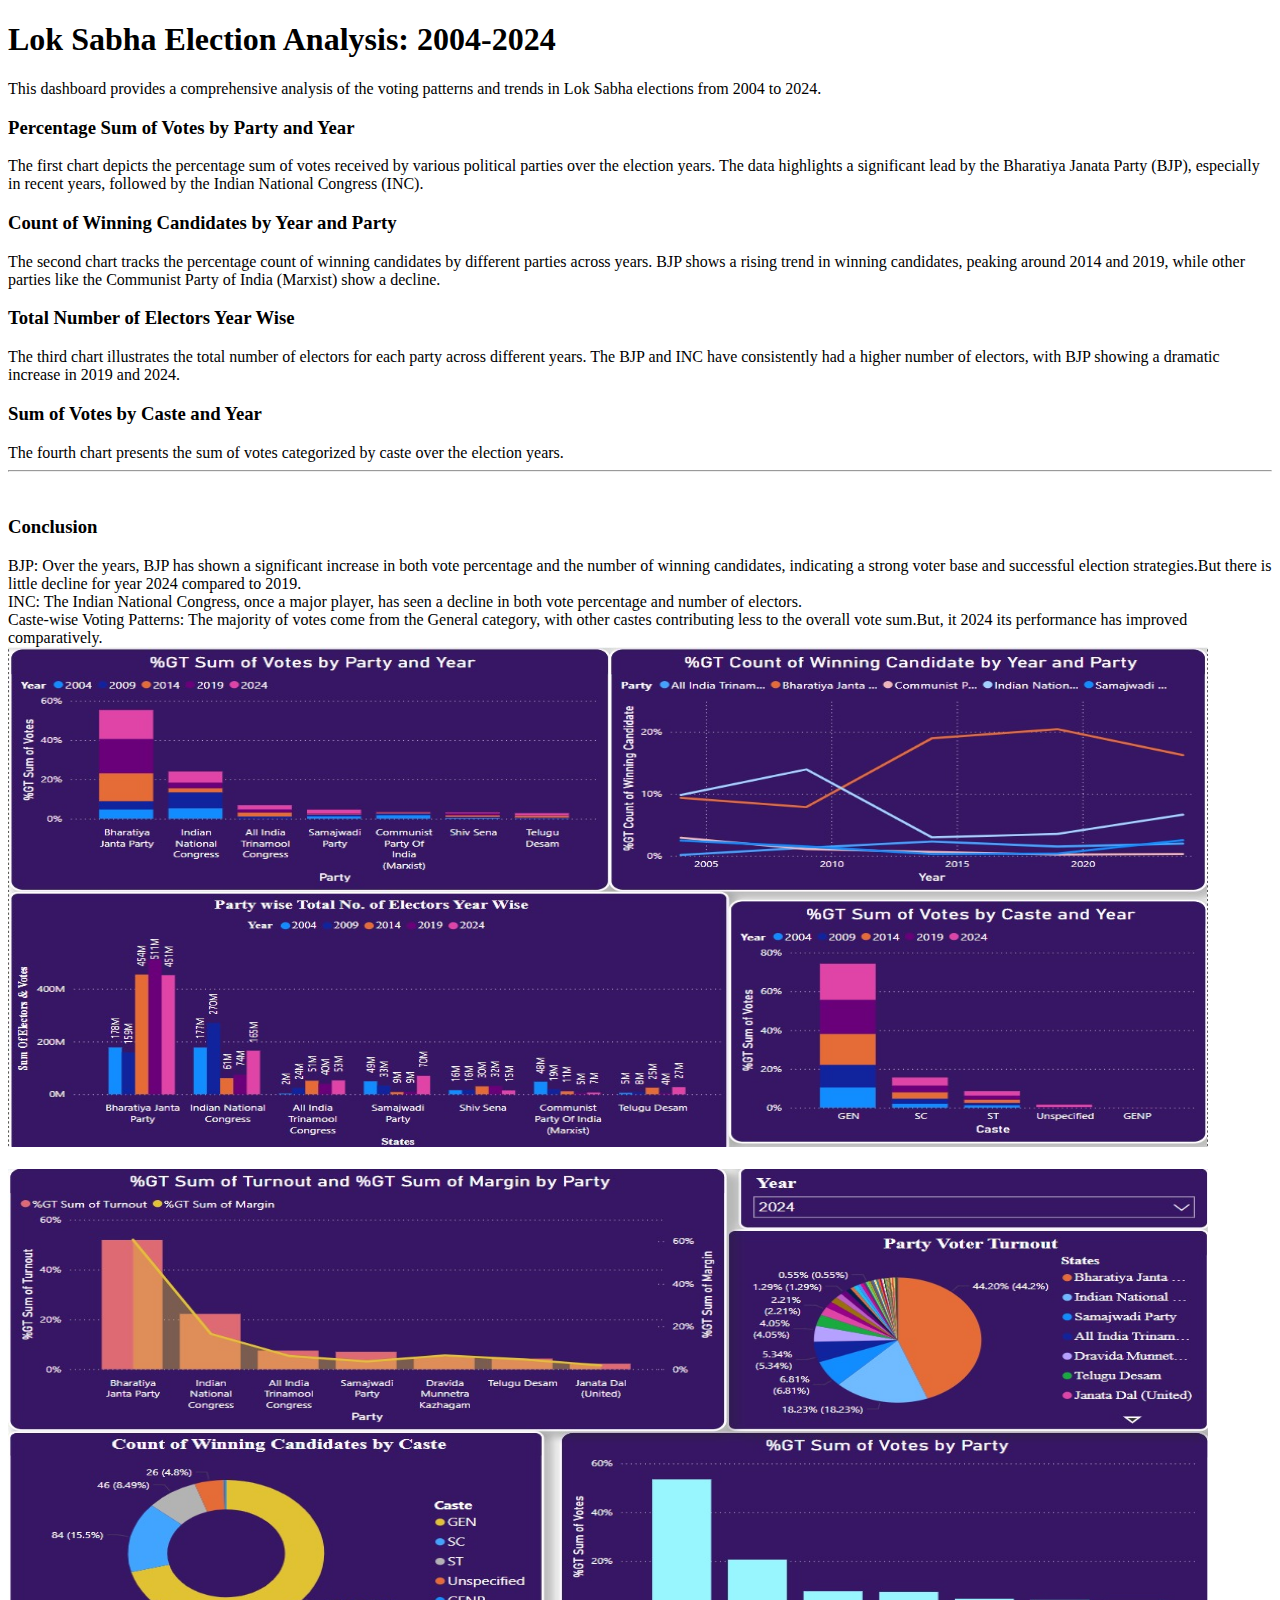
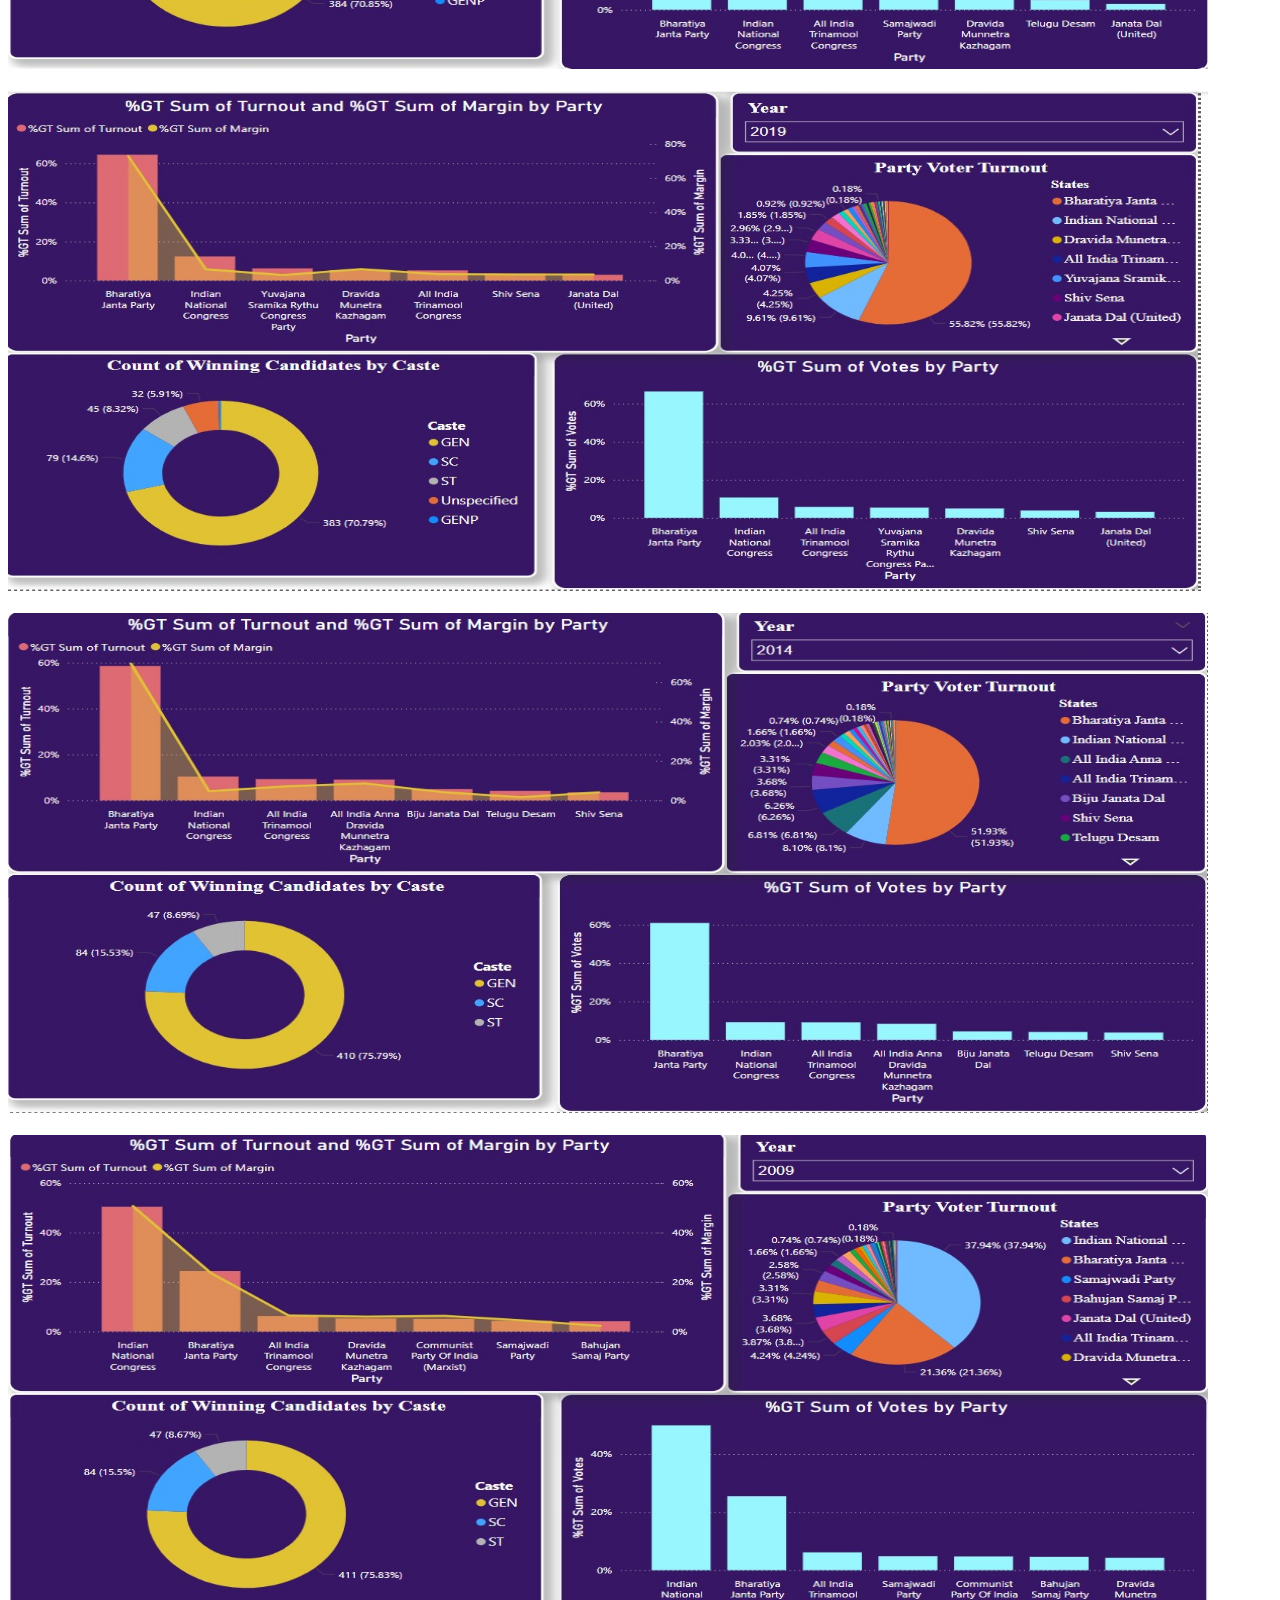
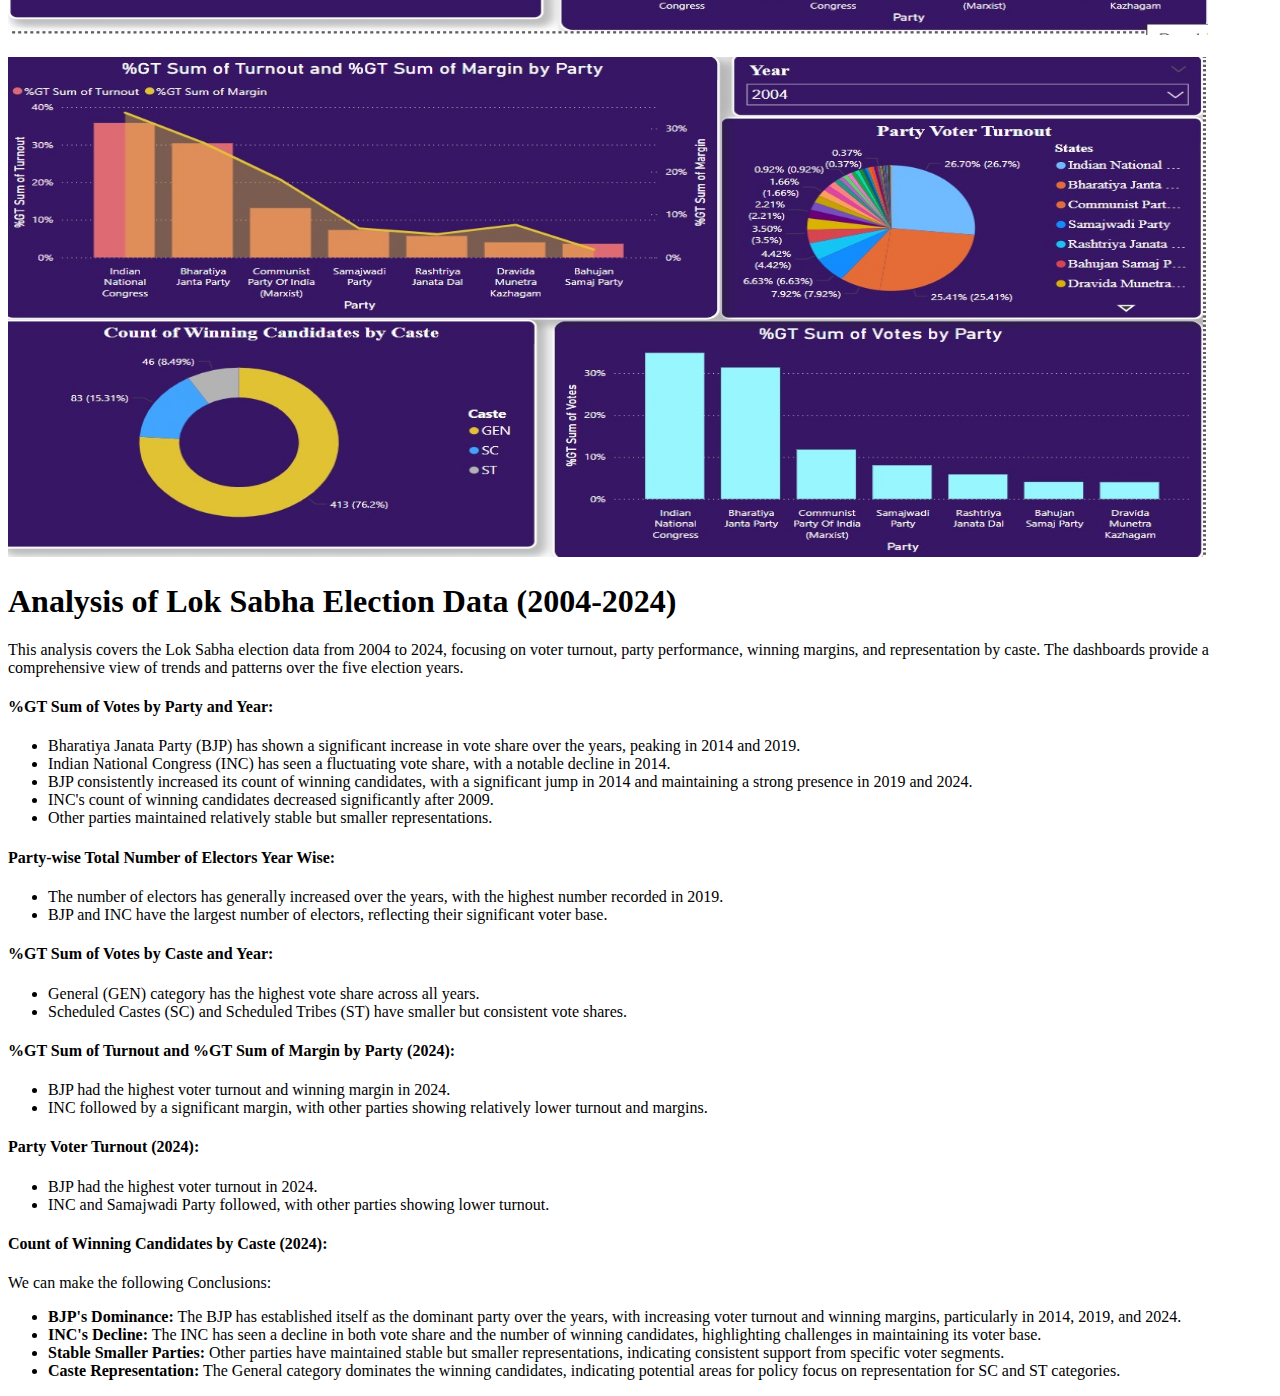
==== 2004-2024-analysis.html @ fdd02a53 "phase1" ====
<!DOCTYPE html>
<html lang="en">
<head>
    <meta charset="UTF-8">
    <meta name="viewport" content="width=device-width, initial-scale=1.0">
    <title>Document</title>
</head>
<body>
    <h1>Lok Sabha Election Analysis: 2004-2024</h1>
     This dashboard provides a comprehensive analysis of the voting patterns and trends in Lok Sabha elections from 2004 to 2024. 
    
    <h3>Percentage Sum of Votes by Party and Year</h3> 
    The first chart depicts the percentage sum of votes received by various political parties over the election years. The data highlights a significant lead by the Bharatiya Janata Party (BJP), especially in recent years, followed by the Indian National Congress (INC).
    
<h3>  Count of Winning Candidates by Year and Party</h3> 
The second chart tracks the percentage count of winning candidates by different parties across years. BJP shows a rising trend in winning candidates, peaking around 2014 and 2019, while other parties like the Communist Party of India (Marxist) show a decline.
    
<h3> Total Number of Electors Year Wise</h3>
The third chart illustrates the total number of electors for each party across different years. The BJP and INC have consistently had a higher number of electors, with BJP showing a dramatic increase in 2019 and 2024.
    
    <h3>Sum of Votes by Caste and Year</h3>
    The fourth chart presents the sum of votes categorized by caste over the election years.
    <br><hr><br>
    
    <h3>Conclusion</h3>
   BJP: Over the years, BJP has shown a significant increase in both vote percentage and the number of winning candidates, indicating a strong voter base and successful election strategies.But there is little decline for year 2024 compared to 2019.
     <br> INC: The Indian National Congress, once a major player, has seen a decline in both vote percentage and number of electors.
     <br>Caste-wise Voting Patterns: The majority of votes come from the General category, with other castes contributing less to the overall vote sum.But, it 2024 its performance  has improved comparatively.
    <div class="blog-card">
    
        <div class="card-banner img-holder"  style="--width: 674; --height: 200;">
          <img src="./assets/images/5year/all.jpeg" width="1200" height="500" loading="lazy"
          class="img-cover">
        </div>  
        <br>
        <div class="card-banner img-holder"  style="--width: 674; --height: 200;">
            <img src="./assets/images/5year/2024.jpeg" width="1200" height="500" loading="lazy"
           class="img-cover">
          </div>  

          <br>
          <div class="card-banner img-holder"  style="--width: 674; --height: 200;">
            <img src="./assets/images/5year/2019.jpeg" width="1200" height="500" loading="lazy"
             class="img-cover">
          </div> 
          <br>
          <div class="card-banner img-holder"  style="--width: 674; --height: 200;">
            <img src="./assets/images/5year/2014.jpeg" width="1200" height="500" loading="lazy"
             class="img-cover">
          </div> 
          <br>
          <div class="card-banner img-holder"  style="--width: 674; --height: 200;">
            <img src="./assets/images/5year/2009.jpeg" width="1200" height="500" loading="lazy"
             class="img-cover">
          </div>  
          <br>
          <div class="card-banner img-holder"  style="--width: 674; --height: 200;">
            <img src="./assets/images/5year/2004.jpeg" width="1200" height="500" loading="lazy"
              class="img-cover">
          </div>  
        
    </div>

<h1>Analysis of Lok Sabha Election Data (2004-2024)</h1>
<p>This analysis covers the Lok Sabha election data from 2004 to 2024, focusing on voter turnout, party performance, winning margins, and representation by caste. The dashboards provide a comprehensive view of trends and patterns over the five election years.</p>

<h4>%GT Sum of Votes by Party and Year:</h4>
<ul>
    <li>Bharatiya Janata Party (BJP) has shown a significant increase in vote share over the years, peaking in 2014 and 2019.</li>
    <li>Indian National Congress (INC) has seen a fluctuating vote share, with a notable decline in 2014.</li>
    <li>BJP consistently increased its count of winning candidates, with a significant jump in 2014 and maintaining a strong presence in 2019 and 2024.</li>
    <li>INC's count of winning candidates decreased significantly after 2009.</li>
    <li>Other parties maintained relatively stable but smaller representations.</li>
</ul>

<h4>Party-wise Total Number of Electors Year Wise:</h4>
<ul>
    <li>The number of electors has generally increased over the years, with the highest number recorded in 2019.</li>
    <li>BJP and INC have the largest number of electors, reflecting their significant voter base.</li>
</ul>

<h4>%GT Sum of Votes by Caste and Year:</h4>
<ul>
    <li>General (GEN) category has the highest vote share across all years.</li>
    <li>Scheduled Castes (SC) and Scheduled Tribes (ST) have smaller but consistent vote shares.</li>
</ul>

<h4>%GT Sum of Turnout and %GT Sum of Margin by Party (2024):</h4>
<ul>
    <li>BJP had the highest voter turnout and winning margin in 2024.</li>
    <li>INC followed by a significant margin, with other parties showing relatively lower turnout and margins.</li>
</ul>

<h4>Party Voter Turnout (2024):</h4>
<ul>
    <li>BJP had the highest voter turnout in 2024.</li>
    <li>INC and Samajwadi Party followed, with other parties showing lower turnout.</li>
</ul>

<h4>Count of Winning Candidates by Caste (2024):</h4>
<p>We can make the following Conclusions:</p>
<ul>
    <li><strong>BJP's Dominance:</strong> The BJP has established itself as the dominant party over the years, with increasing voter turnout and winning margins, particularly in 2014, 2019, and 2024.</li>
    <li><strong>INC's Decline:</strong> The INC has seen a decline in both vote share and the number of winning candidates, highlighting challenges in maintaining its voter base.</li>
    <li><strong>Stable Smaller Parties:</strong> Other parties have maintained stable but smaller representations, indicating consistent support from specific voter segments.</li>
    <li><strong>Caste Representation:</strong> The General category dominates the winning candidates, indicating potential areas for policy focus on representation for SC and ST categories.</li>
</ul>

</body>
</html>
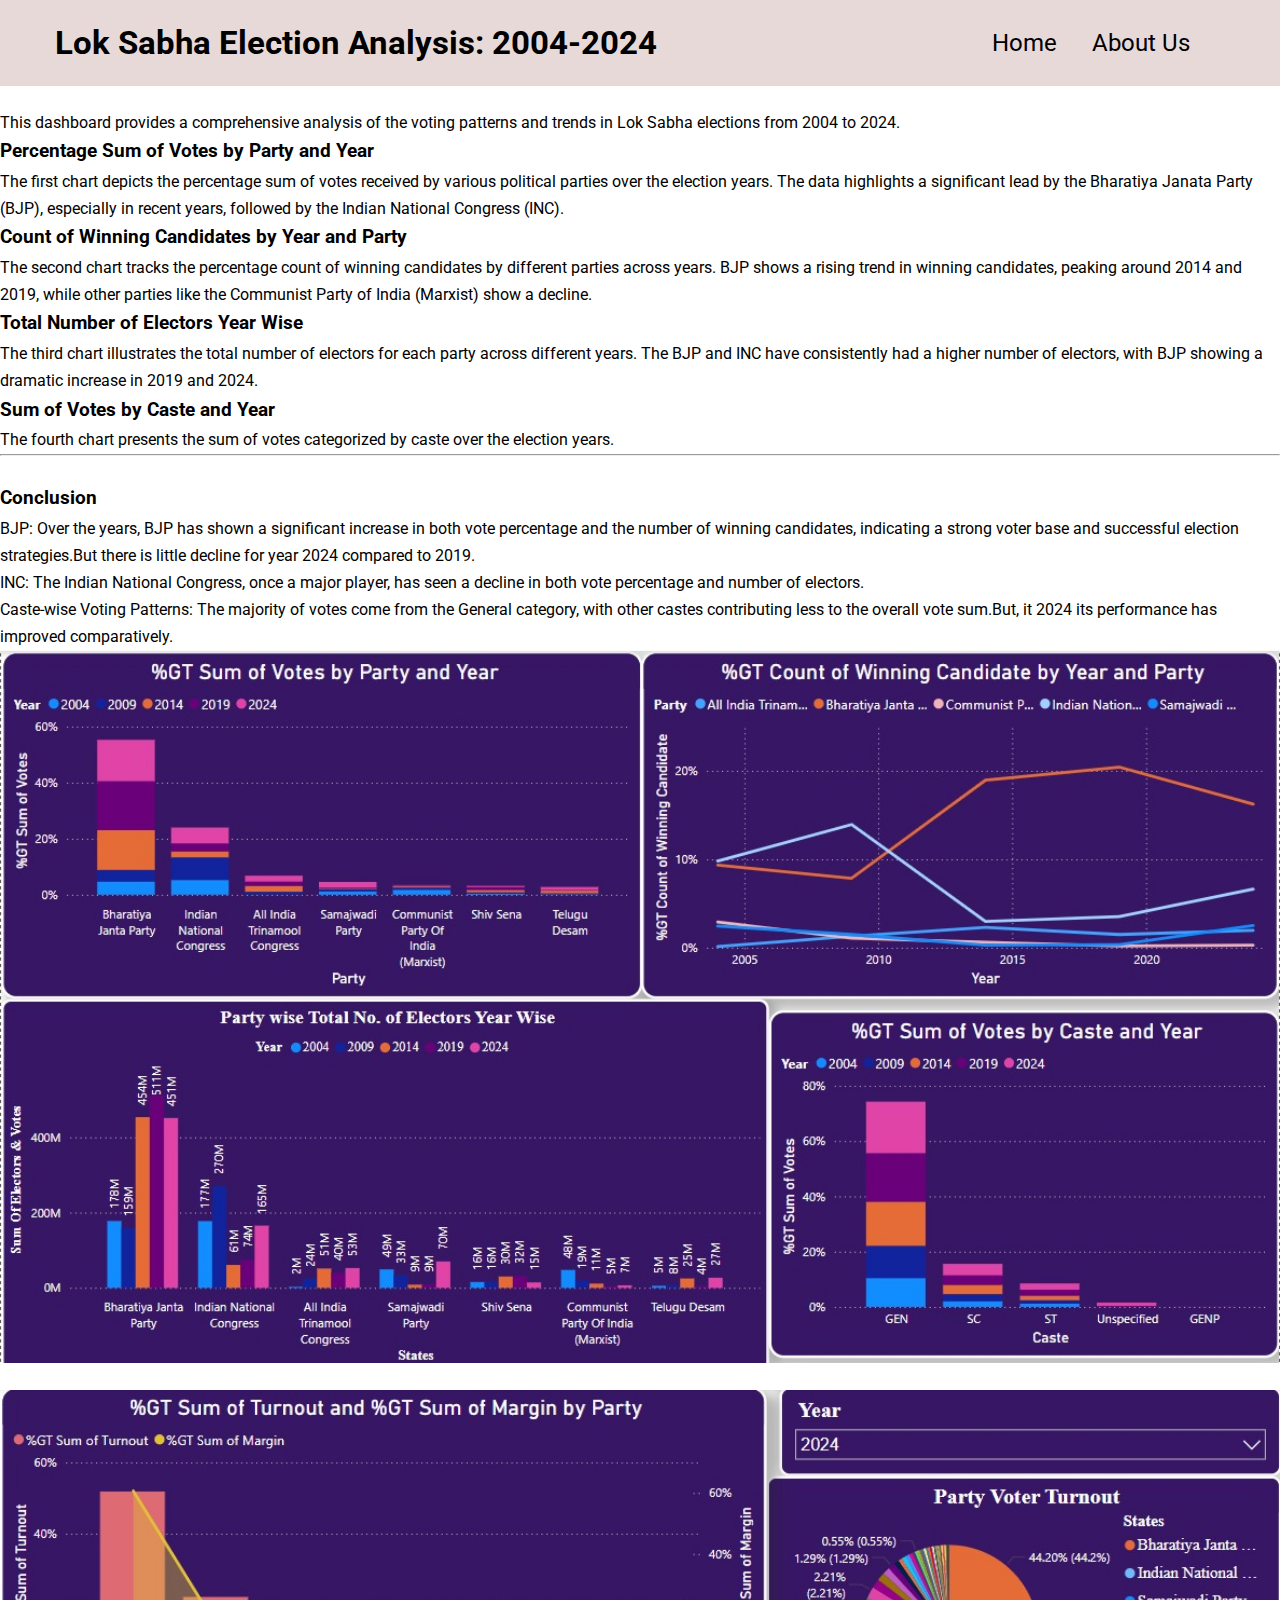
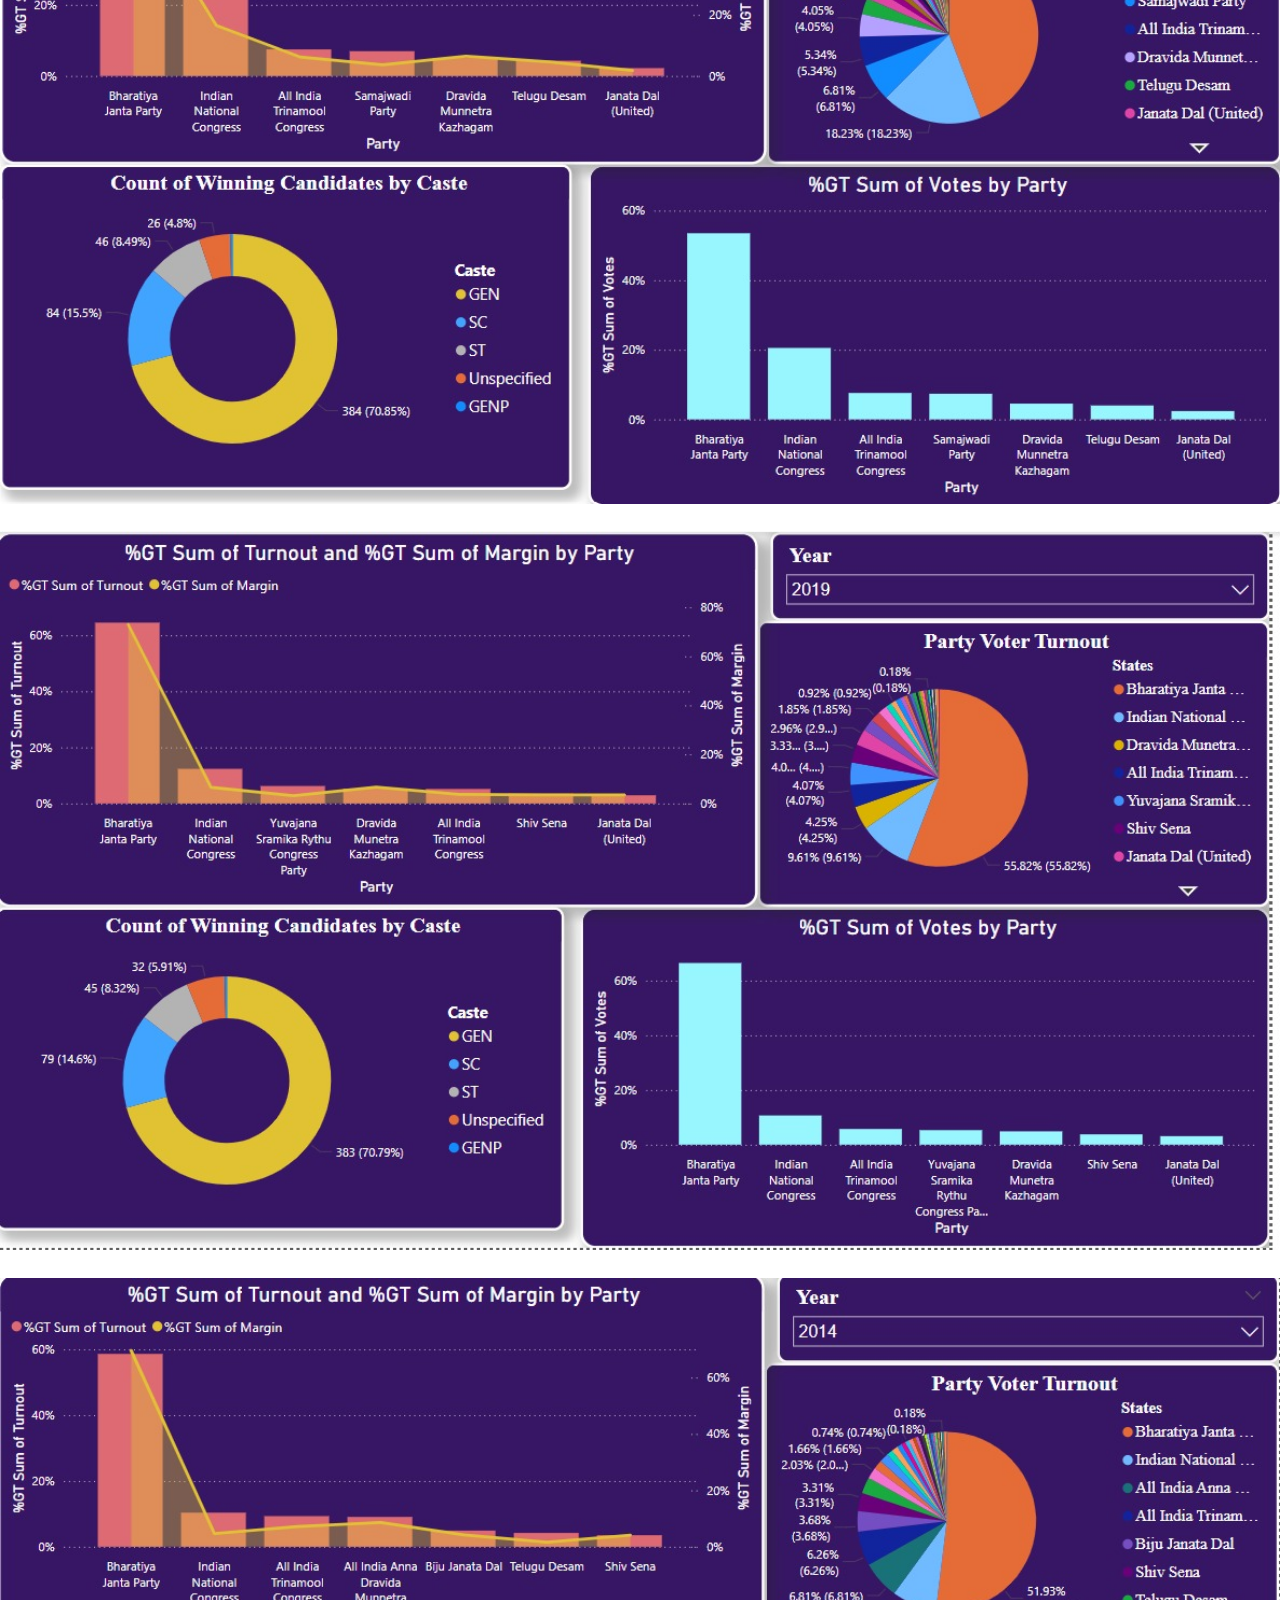
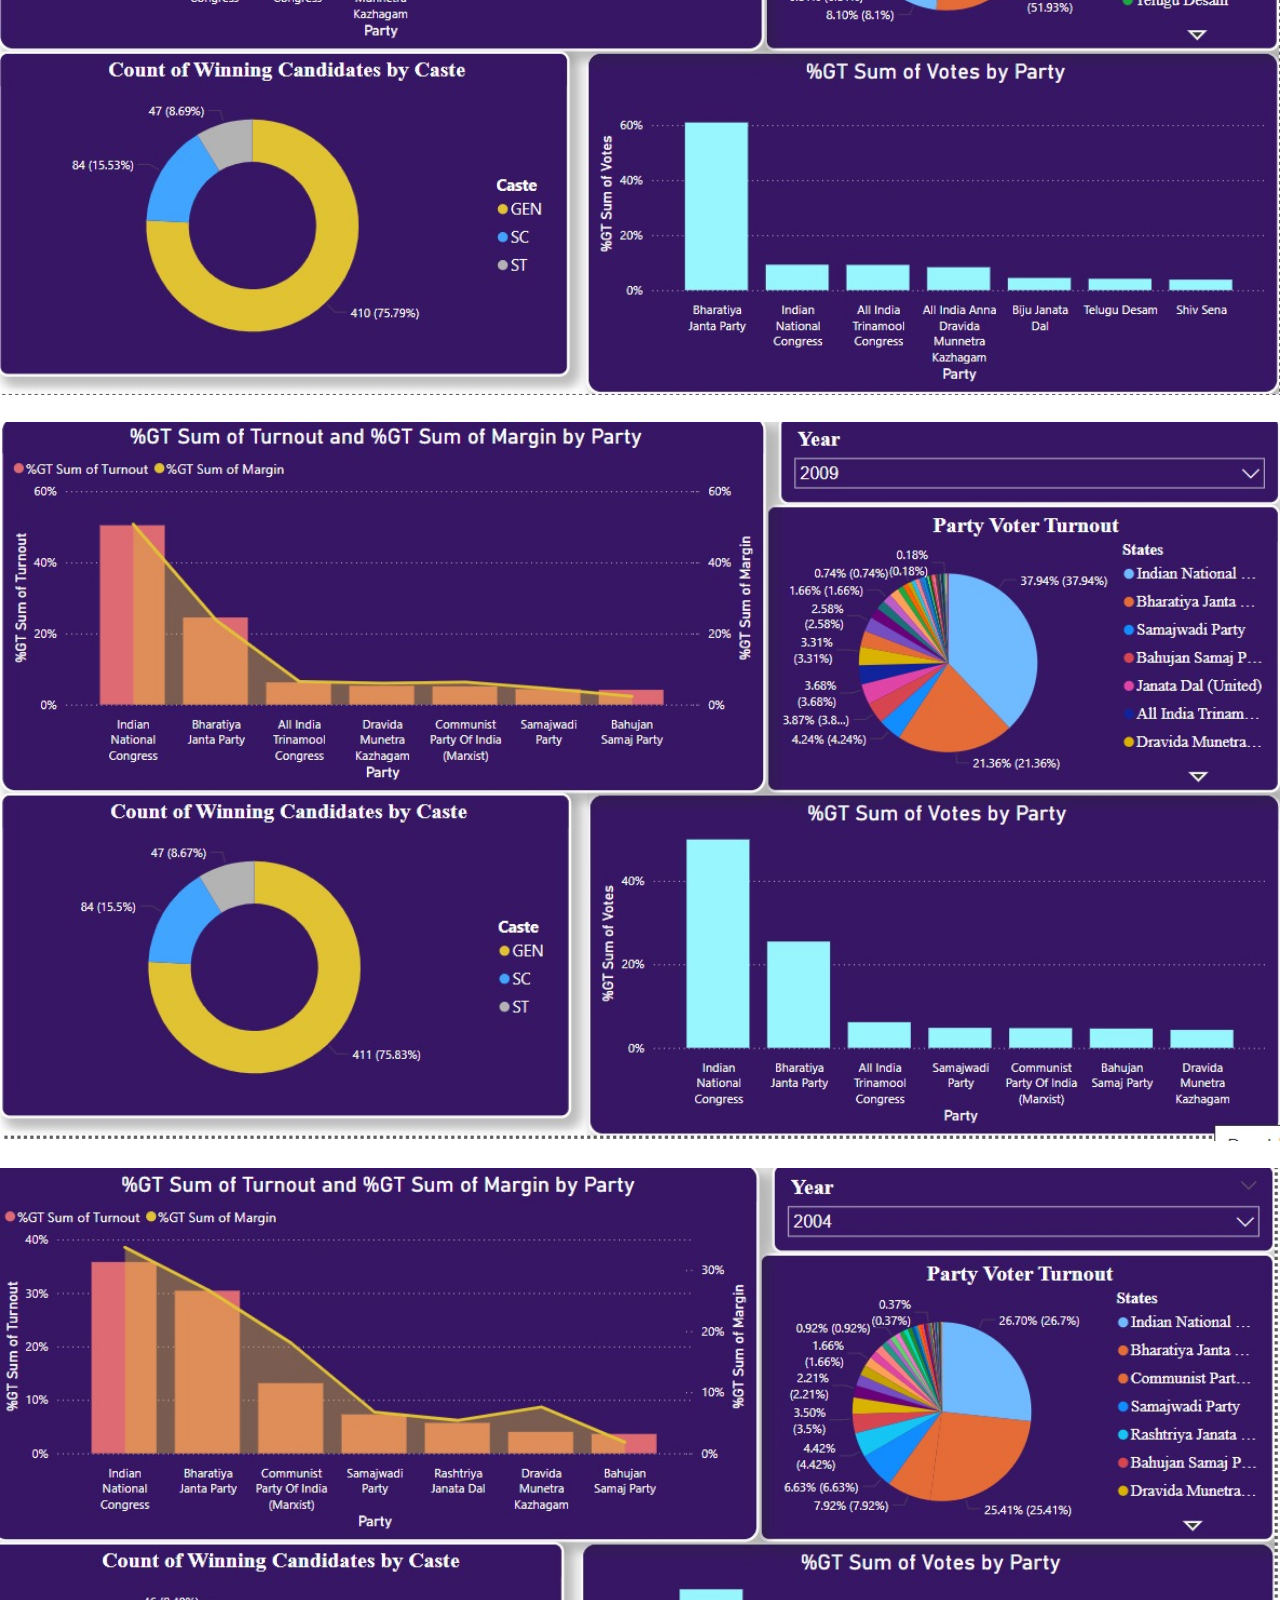
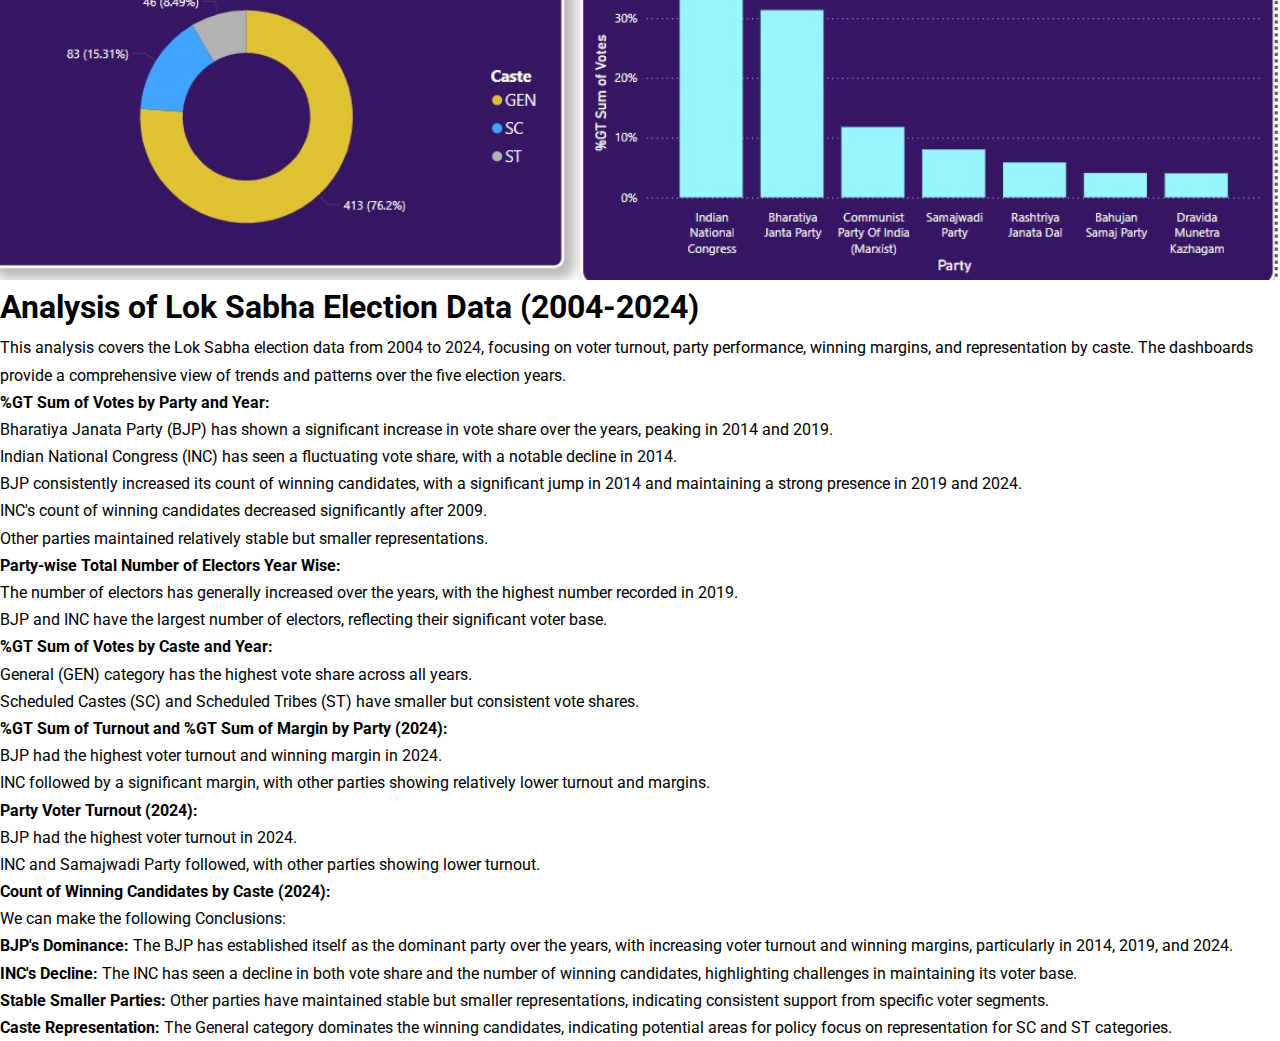
==== commit 7e464a3f: "updated" ====
--- a/2004-2024-analysis.html
+++ b/2004-2024-analysis.html
@@ -3,10 +3,55 @@
 <head>
     <meta charset="UTF-8">
     <meta name="viewport" content="width=device-width, initial-scale=1.0">
-    <title>Document</title>
+      <!-- 
+    - custom css link
+  -->
+  <link rel="stylesheet" href="./assets/css/style.css">
+
+  <!-- 
+    - google font link
+  -->
+  <link rel="preconnect" href="https://fonts.googleapis.com">
+  <link rel="preconnect" href="https://fonts.gstatic.com" crossorigin>
+  <link href="https://fonts.googleapis.com/css2?family=Mr+De+Haviland&family=Roboto:wght@400;500;700&display=swap"
+    rel="stylesheet">
+
+    <title>2004-2024 Analysis</title>
 </head>
 <body>
-    <h1>Lok Sabha Election Analysis: 2004-2024</h1>
+    <header class="header" data-header>
+        <div class="container">
+    
+    
+          <a href="index.html" class="logo">Lok Sabha Election Analysis: 2004-2024</a>
+    
+          <div class="header-action">
+    
+            <a href="index.html" class="header-action-btn" aria-label="favorite list">
+                Home
+              </a>
+
+            <a href="about.html" class="header-action-btn" aria-label="favorite list">
+              About Us
+            </a>
+    
+       
+    
+            <button class="header-action-btn" aria-label="open menu" data-nav-toggler>
+              <ion-icon name="menu-outline" aria-hidden="true"></ion-icon>
+            </button>
+    
+          </div>
+    
+        </div>
+      </header>
+      <!-- 
+        - #SIDEBAR
+      -->
+    
+      
+<br><br><br>
+    <br>
      This dashboard provides a comprehensive analysis of the voting patterns and trends in Lok Sabha elections from 2004 to 2024. 
     
     <h3>Percentage Sum of Votes by Party and Year</h3> 
@@ -28,33 +73,33 @@
      <br>Caste-wise Voting Patterns: The majority of votes come from the General category, with other castes contributing less to the overall vote sum.But, it 2024 its performance  has improved comparatively.
     <div class="blog-card">
     
-        <div class="card-banner img-holder"  style="--width: 674; --height: 200;">
+        <div class="card-banner img-holder"  >
           <img src="./assets/images/5year/all.jpeg" width="1200" height="500" loading="lazy"
           class="img-cover">
         </div>  
         <br>
-        <div class="card-banner img-holder"  style="--width: 674; --height: 200;">
+        <div class="card-banner img-holder"  >
             <img src="./assets/images/5year/2024.jpeg" width="1200" height="500" loading="lazy"
            class="img-cover">
           </div>  
 
           <br>
-          <div class="card-banner img-holder"  style="--width: 674; --height: 200;">
+          <div class="card-banner img-holder" >
             <img src="./assets/images/5year/2019.jpeg" width="1200" height="500" loading="lazy"
              class="img-cover">
           </div> 
           <br>
-          <div class="card-banner img-holder"  style="--width: 674; --height: 200;">
+          <div class="card-banner img-holder"  >
             <img src="./assets/images/5year/2014.jpeg" width="1200" height="500" loading="lazy"
              class="img-cover">
           </div> 
           <br>
-          <div class="card-banner img-holder"  style="--width: 674; --height: 200;">
+          <div class="card-banner img-holder"  >
             <img src="./assets/images/5year/2009.jpeg" width="1200" height="500" loading="lazy"
              class="img-cover">
           </div>  
           <br>
-          <div class="card-banner img-holder"  style="--width: 674; --height: 200;">
+          <div class="card-banner img-holder"  >
             <img src="./assets/images/5year/2004.jpeg" width="1200" height="500" loading="lazy"
               class="img-cover">
           </div>  
--- a/assets/css/style.css
+++ b/assets/css/style.css
@@ -0,0 +1,1082 @@
+/*-----------------------------------*\
+  #style.css
+\*-----------------------------------*/
+
+/**
+ * copyright 2022 codewithsadee
+ */
+
+
+
+
+
+/*-----------------------------------*\
+  #CUSTOM PROPERTY
+\*-----------------------------------*/
+
+:root {
+
+  /**
+   * colors
+   */
+
+  --red-orange-color-wheel: hsl(17, 96%, 48%);
+  --middle-blue-green: hsl(167, 45%, 72%);
+  --smokey-black: hsl(0, 0%, 7%);
+  --spanish-gray: hsl(0, 0%, 60%);
+  --granite-gray: hsl(0, 0%, 40%);
+  --tan-crayola:#371765;
+  --light-gray: hsl(0, 0%, 80%);
+  --black_10: hsla(0, 0%, 0%, 0.1);
+  --black_25: hsla(0, 0%, 0%, 0.25);
+  --black_50: hsla(0, 0%, 0%, 0.4);
+  --black_70: hsla(0, 0%, 0%, 0.7);
+  --cultured: hsl(220, 16%, 96%);
+  --manatee: hsl(218, 11%, 65%);
+  --black: hsl(0, 0%, 0%);
+  --white: hsl(0, 0%, 100%);
+
+  /**
+   * typography
+   */
+
+  --ff-roboto: 'Roboto', sans-serif;
+  --ff-mr_de_haviland: 'Mr De Haviland', cursive;
+
+  --fs-1: 6rem;
+  --fs-2: 3rem;
+  --fs-3: 2rem;
+  --fs-4: 1.8rem;
+  --fs-5: 1.4rem;
+  --fs-6: 1.2rem;
+
+  --fw-700: 700;
+  --fw-500: 500;
+
+  /**
+   * spacing
+   */
+
+  --section-padding: 50px;
+
+  /**
+   * shadow
+   */
+
+  --shadow: 0 0 2px hsla(0, 0%, 0%, 0.2);
+
+  /**
+   * transition
+   */
+
+  --transition-1: 0.25s ease;
+  --transition-2: 0.5s ease;
+  --cubic-in: cubic-bezier(0.51, 0.03, 0.64, 0.28);
+  --cubic-out: cubic-bezier(0.33, 0.85, 0.4, 0.96);
+
+}
+
+
+
+
+
+/*-----------------------------------*\
+  #RESET
+\*-----------------------------------*/
+
+*,
+*::before,
+*::after {
+  margin: 0;
+  padding: 0;
+  box-sizing: border-box;
+}
+
+li { list-style: none; }
+
+a,
+img,
+span,
+input,
+button,
+ion-icon { display: block; }
+
+a {
+  color: inherit;
+  text-decoration: none;
+}
+
+img { height: auto; }
+
+input,
+button {
+  background: none;
+  border: none;
+  font: inherit;
+}
+
+input { width: 100%; }
+
+button { cursor: pointer; }
+
+ion-icon { pointer-events: none; }
+
+address { font-style: normal; }
+
+html {
+  font-family: var(--ff-roboto);
+  font-size: 10px;
+  scroll-behavior: smooth;
+}
+
+body {
+  background-color: var(--white);
+  color: var(--black);
+  font-size: 1.6rem;
+  line-height: 1.7;
+}
+
+body.active { overflow: hidden; }
+
+:focus-visible { outline-offset: 4px; }
+
+::placeholder { color: var(--manatee); }
+
+::-webkit-scrollbar { width: 10px; }
+
+::-webkit-scrollbar-track { background-color: hsl(0, 0%, 98%); }
+
+::-webkit-scrollbar-thumb { background-color: hsl(0, 0%, 80%); }
+
+::-webkit-scrollbar-thumb:hover { background-color: hsl(0, 0%, 70%); }
+
+
+
+
+
+/*-----------------------------------*\
+  #REUSED STYLE
+\*-----------------------------------*/
+
+.container { padding-inline: 15px; }
+
+.social-wrapper {
+  display: flex;
+  align-items: center;
+}
+
+.social-list {
+  display: flex;
+  gap: 30px;
+}
+
+.social-link { transition: var(--transition-1); }
+
+.social-link:is(:hover, :focus) { color: var(--tan-crayola); }
+
+.section { padding-block: var(--section-padding); }
+
+.img-holder {
+  aspect-ratio: var(--width) / var(--height);
+  background-color: var(--light-gray);
+  overflow: hidden;
+}
+
+.img-cover {
+  width: 100%;
+  height: 100%;
+  object-fit: cover;
+}
+
+.h2,
+.h3 {
+  color: var(--smokey-black);
+  font-weight: var(--fw-500);
+  line-height: 1.4;
+}
+
+.h2 { font-size: var(--fs-2); }
+
+.h3 { font-size: var(--fs-3); }
+
+.grid-list {
+  display: grid;
+  gap: 35px;
+}
+
+.has-before {
+  position: relative;
+  z-index: 1;
+}
+
+.has-before::before {
+  content: "";
+  position: absolute;
+}
+
+
+
+
+
+/*-----------------------------------*\
+  #HEADER
+\*-----------------------------------*/
+
+.header .input-wrapper { display: none; }
+
+.header {
+  position: absolute;
+  top: 0;
+  left: 0;
+  width: 100%;
+  background-color: rgb(232, 217, 217);
+  padding-block: 15px;
+  z-index: 4;
+}
+
+.header.active {
+  position: fixed;
+  transform: translateY(-100%);
+  box-shadow: var(--shadow);
+  animation: slideIn 0.5s ease forwards;
+}
+
+@keyframes slideIn {
+  0% { transform: translateY(-100%); }
+  100% { transform: translateY(0); }
+}
+
+.header .container {
+  display: flex;
+  justify-content: space-between;
+  align-items: center;
+  gap: 20px;
+}
+
+.logo {
+  font-size: 3.3rem;
+  font-weight: var(--fw-700);
+}
+
+.header-action {
+  display: flex;
+  gap: 15px;
+}
+
+.header-action-btn {
+  position: relative;
+  font-size: 24px;
+  transition: var(--transition-1);
+}
+
+.header-action-btn:is(:hover, :focus) { color: var(--tan-crayola); }
+
+.header-action-btn .btn-badge {
+  background-color: var(--tan-crayola);
+  color: var(--white);
+  font-size: var(--fs-6);
+  font-weight: var(--fw-500);
+  position: absolute;
+  bottom: -10px;
+  right: -10px;
+  padding-inline: 6px;
+  border-radius: 50%;
+}
+
+
+
+
+
+/*-----------------------------------*\
+  #SIDEBAR
+\*-----------------------------------*/
+
+.sidebar {
+  position: fixed;
+  top: 0;
+  right: -420px;
+  max-width: 420px;
+  width: 100%;
+  height: 100%;
+  background-color: var(--white);
+  padding: 40px;
+  padding-block-end: 100px;
+  overflow-y: auto;
+  z-index: 5;
+  visibility: hidden;
+  transition: 0.25s var(--cubic-in);
+}
+
+.sidebar.active {
+  transform: translateX(-420px);
+  visibility: visible;
+  transition: 0.5s var(--cubic-out);
+}
+
+.nav-close-btn { font-size: 30px; }
+
+.sidebar .wrapper {
+  display: grid;
+  grid-template-columns: 1fr 1fr;
+  margin-block: 40px 75px;
+}
+
+.sidebar-list-title,
+.contact-list-title,
+.social-list-title {
+  color: var(--smokey-black);
+  font-weight: var(--fw-500);
+}
+
+.sidebar-list-title { margin-block-end: 15px; }
+
+.sidebar-link {
+  color: var(--spanish-gray);
+  margin-block-start: 6px;
+  transition: var(--transition-1);
+}
+
+.sidebar-link:is(:hover, :focus) { color: var(--tan-crayola); }
+
+.navbar { margin-block-end: 60px; }
+
+.navbar-item:not(:last-child) { margin-block-end: 15px; }
+
+.navbar-link {
+  font-weight: var(--fw-500);
+  transition: var(--transition-1);
+}
+
+.navbar-link:is(:hover, :focus),
+.sidebar :is(.address, .contact-item) { color: var(--granite-gray); }
+
+.sidebar .address { margin-block-start: 20px; }
+
+.sidebar .social-wrapper {
+  justify-content: space-between;
+  margin-block-start: 50px;
+}
+
+.overlay {
+  position: fixed;
+  inset: 0;
+  background-color: var(--black_70);
+  z-index: 4;
+  opacity: 0;
+  pointer-events: none;
+  transition: var(--transition-1);
+}
+
+.overlay.active {
+  opacity: 1;
+  pointer-events: all;
+}
+
+
+
+
+
+/*-----------------------------------*\
+  #HERO
+\*-----------------------------------*/
+.text-para{
+  text-align: left;
+}
+.hero { padding-block-start: calc(var(--section-padding) + 60px); }
+
+.hero-list {
+  display: grid;
+  gap: 15px;
+}
+
+.hero-card { position: relative; }
+
+.hero-card .img-cover { transition: var(--transition-2); }
+
+.hero-card:is(:hover, :focus) .img-cover { transform: scale(1.1); }
+
+.hero-card .card-content {
+  position: absolute;
+  top: 30px;
+  left: 30px;
+  right: 30px;
+}
+
+.hero-card :is(.card-title, .card-text) { font-weight: var(--fw-500); }
+
+.hero-card .card-title {
+  font-size: var(--fs-3);
+  transition: var(--transition-1);
+}
+
+.hero-card .card-title:is(:hover, :focus) { color: var(--tan-crayola); }
+
+
+
+
+
+/*-----------------------------------*\
+  #ABOUT
+\*-----------------------------------*/
+
+.about { text-align: center; }
+
+.about .section-title {
+  font-family: var(--ff-mr_de_haviland);
+  font-size: var(--fs-1);
+  font-weight: var(--fw-500);
+}
+
+.about .section-text { margin-block: 12px 45px; }
+
+.about-card { position: relative; }
+
+.about-card .img-cover { transition: var(--transition-2); }
+
+.about-card:is(:hover, :focus) .img-cover { transform: scale(1.1); }
+
+.about-card .play-btn {
+  position: absolute;
+  inset: 0;
+  display: grid;
+  place-content: center;
+  color: var(--white);
+  font-size: 80px;
+  transition: var(--transition-2);
+}
+
+.about-card:is(:hover, :focus) .play-btn { background-color: var(--black_50); }
+
+
+
+
+
+/*-----------------------------------*\
+  #PRODUCT
+\*-----------------------------------*/
+
+.product .section-title { text-align: center; }
+
+.filter-btn-list {
+  margin-block: 20px 50px;
+  display: flex;
+  flex-wrap: wrap;
+  justify-content: center;
+}
+
+.filter-btn-item {
+  position: relative;
+  display: flex;
+}
+
+.filter-btn-item:not(:last-child)::after {
+  content: "|";
+  margin-inline: 15px;
+}
+
+.filter-btn { transition: var(--transition-1); }
+
+.filter-btn.active { color: var(--tan-crayola); }
+
+.product-card { text-align: center; }
+
+.product-card .card-banner::before {
+  inset: 0;
+  background-color: var(--black_10);
+  opacity: 0;
+  transition: var(--transition-1);
+}
+
+.product-card .card-banner:is(:hover, :focus-within)::before { opacity: 1; }
+
+.product-card .card-action-list {
+  position: absolute;
+  top: 50%;
+  left: 50%;
+  transform: translate(-50%, 100%);
+  display: flex;
+  gap: 15px;
+  opacity: 0;
+  transition: var(--transition-2);
+}
+
+.product-card .card-banner:is(:hover, :focus-within) .card-action-list {
+  transform: translate(-50%, -50%);
+  opacity: 1;
+}
+
+.product-card .card-action-btn {
+  background-color: var(--white);
+  font-size: 22px;
+  padding: 12px;
+  border-radius: 50%;
+  transition: var(--transition-1);
+}
+
+.product-card .card-action-btn:is(:hover, :focus) { color: var(--tan-crayola); }
+
+.product-card .badge-list {
+  position: absolute;
+  top: 15px;
+  left: 15px;
+}
+
+.product-card .badge {
+  color: var(--white);
+  font-size: var(--fs-5);
+  font-weight: var(--fw-500);
+  width: 45px;
+  height: 45px;
+  border-radius: 50%;
+  line-height: 45px;
+  margin-block-end: 10px;
+}
+
+.product-card .badge.orange { background-color: var(--red-orange-color-wheel); }
+
+.product-card .badge.cyan { background-color: var(--middle-blue-green); }
+
+.product-card .card-badge {
+  position: absolute;
+  top: 15px;
+  right: 15px;
+  background-color: var(--black);
+  color: var(--white);
+  font-weight: var(--fw-500);
+  padding-inline: 15px;
+}
+
+.product-card .h3 { font-size: unset; }
+
+.product-card .card-title {
+  color: var(--smokey-black);
+  font-weight: var(--fw-500);
+  margin-block: 18px 5px;
+  transition: var(--transition-1);
+}
+
+.product-card .card-title:is(:hover, :focus) { color: var(--tan-crayola); }
+
+.product-card .card-price {
+  display: flex;
+  justify-content: center;
+  gap: 15px;
+  color: var(--granite-gray);
+  font-size: var(--fs-4);
+}
+
+.product-card .card-price .del { color: var(--spanish-gray); }
+
+.product-list > * { display: none; }
+
+.product-list[data-filter="all"] > *,
+.product-list[data-filter="accessory"] > .accessory,
+.product-list[data-filter="decoration"] > .decoration,
+.product-list[data-filter="furniture"] > .furniture {
+  display: block;
+  animation: fadeUp 1s ease forwards;
+}
+
+@keyframes fadeUp {
+  0% {
+    opacity: 0;
+    transform: translateY(10px);
+  }
+
+  100% {
+    opacity: 1;
+    transform: translateY(0);
+  }
+}
+
+
+
+
+
+/*-----------------------------------*\
+  #BLOG
+\*-----------------------------------*/
+
+.blog .title-wrapper {
+  display: flex;
+  flex-wrap: wrap;
+  justify-content: space-between;
+  gap: 10px 50px;
+  margin-block-end: 50px;
+}
+
+.blog .btn-link {
+  display: flex;
+  align-items: center;
+  gap: 10px;
+  font-weight: var(--fw-500);
+  transition: var(--transition-1);
+}
+
+.blog .btn-link:is(:hover, :focus) { color: var(--tan-crayola); }
+
+.blog-card .card-banner { position: relative; }
+
+.blog-card .card-btn {
+  position: absolute;
+  bottom: 0;
+  right: 0;
+  background-color: var(--white);
+  display: flex;
+  align-items: center;
+  gap: 5px;
+  padding: 5px 15px;
+  transform: translateX(100%);
+  transition: var(--transition-2);
+}
+
+.blog-card:is(:hover, :focus) .card-btn { transform: translateX(0); }
+
+.blog-card .card-title {
+  margin-block: 20px 10px;
+  transition: var(--transition-1);
+}
+
+.blog-card .card-title:is(:hover, :focus) { color: var(--tan-crayola); }
+
+.blog-card .card-meta-list {
+  display: flex;
+  align-items: center;
+}
+
+.card-meta-item {
+  position: relative;
+  color: var(--granite-gray);
+  font-size: var(--fs-5);
+}
+
+.card-meta-item:not(:last-child)::after {
+  content: "/";
+  margin-inline: 8px;
+  color: var(--spanish-gray);
+}
+
+.card-meta-text {
+  display: inline-block;
+  color: var(--black);
+  transition: var(--transition-1);
+}
+
+a.card-meta-text:is(:hover, :focus) { color: var(--tan-crayola); }
+
+
+
+
+
+/*-----------------------------------*\
+  #NEWSLATTER
+\*-----------------------------------*/
+
+.newsletter {
+  --section-padding: 20px;
+  background-color: var(--cultured);
+}
+
+.newsletter-card { padding-inline: 15px; }
+
+.newsletter-card .card-content { margin-block-end: 40px; }
+
+.newsletter .section-title { margin-block-end: 8px; }
+
+.newsletter-card .h2 { --fs-2: 2.6rem; }
+
+.newsletter .card-form { position: relative; }
+
+.newsletter-card .email-field {
+  background-color: var(--white);
+  padding-block: 14px;
+  padding-inline: 20px 50px;
+  outline: 3px solid transparent;
+  outline-offset: 0;
+  transition: var(--transition-1);
+}
+
+.newsletter-card .email-field:focus { outline-color: var(--black_25); }
+
+.newsletter-btn {
+  position: absolute;
+  top: 0;
+  right: 0;
+  bottom: 0;
+  padding-inline: 20px;
+}
+
+
+
+
+
+/*-----------------------------------*\
+  #FOOTER
+\*-----------------------------------*/
+
+.footer-top {
+  display: grid;
+  gap: 30px;
+  padding-block-end: 40px;
+}
+
+.footer-list-item {
+  display: flex;
+  align-items: center;
+  gap: 10px;
+}
+
+.footer-link {
+  padding-block: 4px;
+  transition: var(--transition-1);
+}
+
+.footer-link:is(:hover, :focus) { color: var(--tan-crayola); }
+
+.footer-brand .social-list { margin-block-start: 30px; }
+
+.footer-list-title {
+  color: var(--smokey-black);
+  font-size: var(--fs-4);
+  font-weight: var(--fw-500);
+  margin-block-end: 15px;
+}
+
+.footer-form { position: relative; }
+
+.footer .email-field {
+  padding-block: 10px;
+  padding-inline-end: 35px;
+  border-block-end: 1px solid var(--black_25);
+  outline: none;
+}
+
+.footer .email-field:focus { border-color: var(--tan-crayola); }
+
+.footer-form-btn {
+  position: absolute;
+  top: 0;
+  right: 0;
+  bottom: 0;
+  font-size: 20px;
+  color: var(--granite-gray);
+}
+
+.footer-list .wrapper {
+  display: flex;
+  gap: 20px;
+  margin-block-start: 20px;
+}
+
+.copyright {
+  text-align: center;
+  padding-block: 20px;
+}
+
+.copyright-link { display: inline-block; }
+
+
+
+
+
+/*-----------------------------------*\
+  #BACK TO TOP
+\*-----------------------------------*/
+
+.back-top-btn {
+  position: fixed;
+  bottom: 30px;
+  right: 30px;
+  background-color: var(--tan-crayola);
+  color: var(--white);
+  font-size: 24px;
+  padding: 18px;
+  border-radius: 50%;
+  z-index: 4;
+  opacity: 0;
+  visibility: hidden;
+  transition: var(--transition-1);
+}
+
+.back-top-btn.active {
+  opacity: 1;
+  visibility: visible;
+  transform: translateY(-10px);
+}
+
+
+
+
+
+/*-----------------------------------*\
+  #MEDIA QUERIES
+\*-----------------------------------*/
+
+/**
+ * responsive for large than 575px screen
+ */
+
+@media (min-width: 575px) {
+
+  /**
+   * REUSED STYLE
+   */
+
+  .container {
+    max-width: 575px;
+    width: 100%;
+    margin-inline: auto;
+  }
+
+  .grid-list {
+    grid-template-columns: 1fr 1fr;
+    column-gap: 25px;
+  }
+
+  .grid-list > li:last-child {
+    grid-column: span 2;
+    max-width: calc(50% - 12.5px);
+    width: 100%;
+    margin-inline: auto;
+  }
+
+
+
+  /**
+   * HEADER
+   */
+
+  .header .container { gap: 35px; }
+
+  .header .input-wrapper {
+    display: block;
+    position: relative;
+  }
+
+  .header .input-field {
+    padding-block: 10px;
+    padding-inline-end: 30px;
+    border-block-end: 1px solid var(--black_25);
+    outline: none;
+    transition: var(--transition-1);
+  }
+
+  .header .input-field::-webkit-search-cancel-button { display: none; }
+
+  .header .input-field:focus { border-block-end-color: var(--tan-crayola); }
+
+  .header .input-wrapper ion-icon {
+    position: absolute;
+    top: 50%;
+    right: 0;
+    transform: translateY(-50%);
+    font-size: 24px;
+  }
+
+  .header-action { gap: 25px; }
+
+
+
+  /**
+   * NEWSLETTER
+   */
+
+  .newsletter { background: none; }
+
+  .newsletter-card {
+    background-color: var(--cultured);
+    padding: 20px 30px;
+  }
+
+
+
+  /**
+   * FOOTER
+   */
+
+  .footer-top { grid-template-columns: 1fr 1fr; }
+
+}
+
+
+
+
+
+/**
+ * responsive for large than 768px screen
+ */
+
+@media (min-width: 768px) {
+
+  /**
+   * REUSED STYLE
+   */
+
+  .container { max-width: 768px; }
+
+
+
+  /**
+   * HEADER
+   */
+
+  .header-action { gap: 35px; }
+
+  .header .input-wrapper { width: 200px; }
+
+
+
+  /**
+   * HERO
+   */
+
+  .hero-list {
+    grid-template-columns: repeat(4, 1fr);
+    gap: 10px;
+  }
+
+  .hero-list .colspan-2 { grid-column: span 2; }
+
+
+
+  /**
+   * ABOUT
+   */
+
+  .about .section-text { margin-block-end: 75px; }
+
+
+
+  /**
+   * PRODUCT
+   */
+
+  .product .title-wrapper {
+    display: flex;
+    justify-content: space-between;
+    align-items: center;
+    margin-block-end: 80px;
+  }
+
+  .filter-btn-list { margin: 0; }
+
+
+
+  /**
+   * NEWSLETTER
+   */
+
+  .newsletter-card { padding: 50px 70px; }
+
+}
+
+
+
+
+
+/**
+ * responsive for large than 992px screen
+ */
+
+@media (min-width: 992px) {
+
+  /**
+   * REUSED STYLE
+   */
+
+  .container { max-width: 992px; }
+
+  .grid-list > li:last-child { all: unset; }
+
+  .grid-list { grid-template-columns: repeat(3, 1fr); }
+
+
+
+  /**
+   * HERO
+   */
+
+  .hero-card .card-title { --fs-3: 2.2rem; }
+
+
+
+  /**
+   * ABOUT
+   */
+
+  .about .section-text {
+    max-width: 85ch;
+    margin-inline: auto;
+  }
+
+
+
+  /**
+   * NEWSLETTER
+   */
+
+  .newsletter { --section-padding: 50px; }
+
+  .newsletter-card {
+    display: grid;
+    grid-template-columns: 1fr 1fr;
+    align-items: center;
+    gap: 40px;
+  }
+
+  .newsletter-card .card-content { margin-block-end: 0; }
+
+
+
+  /**
+   * FOOTER
+   */
+
+  .footer-top {
+    grid-template-columns: 1fr 0.75fr 0.6fr 1fr;
+    padding-block-end: 60px;
+  }
+
+}
+
+
+
+
+
+/**
+ * responsive for large than 1200px screen
+ */
+
+@media (min-width: 1200px) {
+
+  /**
+   * CUSTOM PROPERTY
+   */
+
+  :root {
+
+    /**
+     * typography
+     */
+
+    --fs-2: 3.6rem;
+
+  }
+
+
+
+  /**
+   * REUSED STYLE
+   */
+
+  .container { max-width: 1200px; }
+
+
+
+  /**
+   * PRODUCT
+   */
+
+  .product-list { grid-template-columns: repeat(4, 1fr); }
+
+}